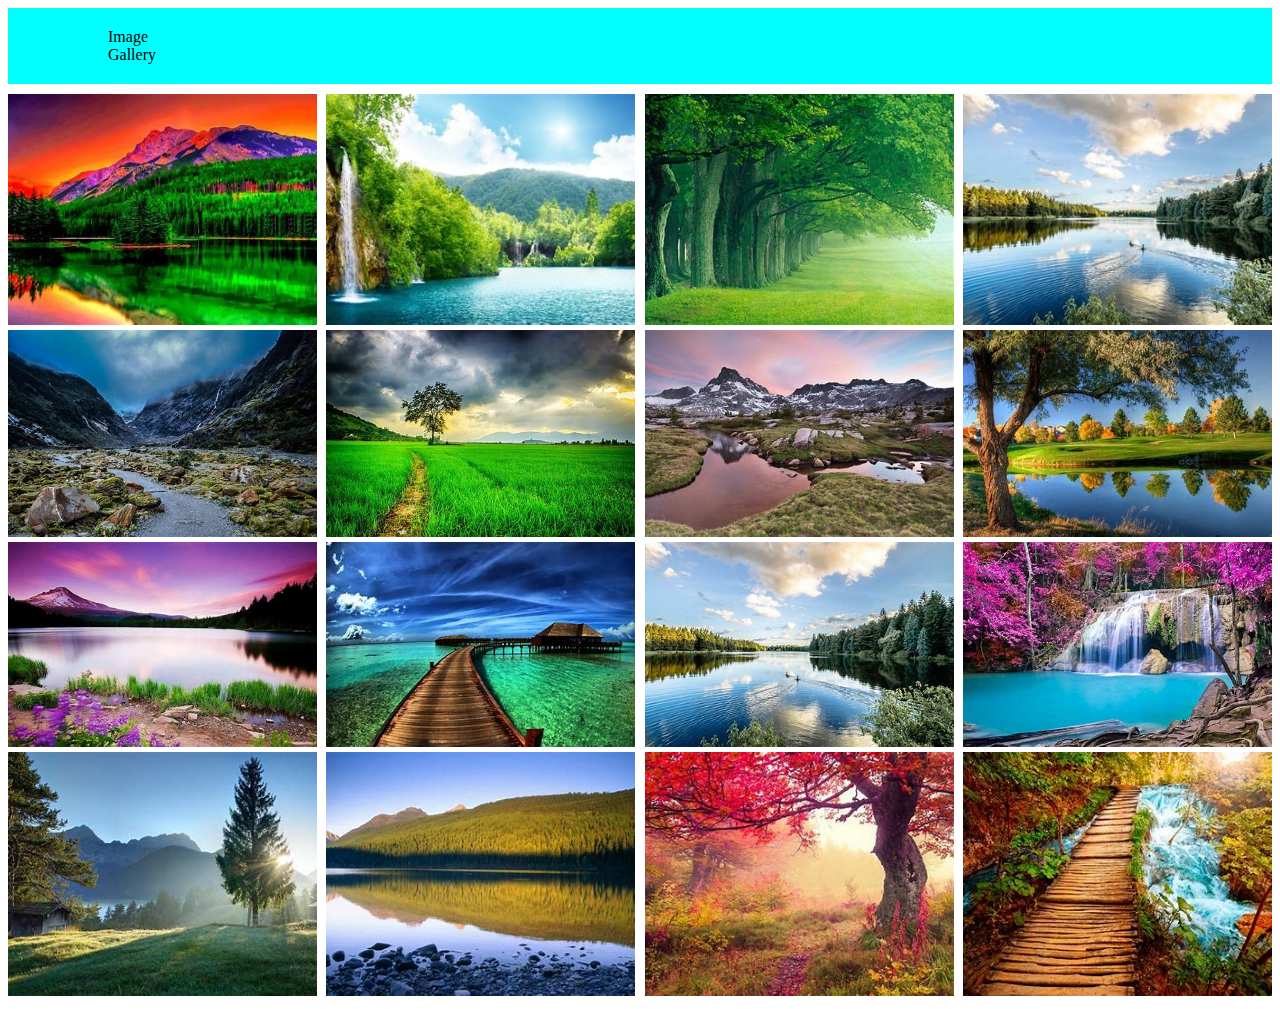
==== Template/photogallery.html @ 834311e4 "[incomplete code]" ====
<!DOCTYPE html>
<html lang="en">
<head>
    <meta charset="UTF-8">
    <meta name="viewport" content="width=device-width, initial-scale=1.0">
    <title>photo-gallery</title>
    <link href="../css/photogallery.css" rel="stylesheet">
    <script src="https://code.jquery.com/jquery-3.6.0.min.js"></script>
    <script src="../javascript/photogallery.js"></script>
</head>
<body>
    <header>
        <div id="gallery-header">
            <span>
                Image
            </span>
            <span>
                Gallery
            </span>
        </div>
    </header>
    <div id="gallery">
        <div class="image-frame">
            <img src="../assests/img-1.jpg" >
            <figcaption style="display: none;">Image 1</figcaption>
        </div>   
        <div class="image-frame">
            <img src="../assests/img2.jpg">
            <figcaption style="display: none;">Image 2</figcaption>
        </div>
        <div class="image-frame">
            <img src="../assests/img3.jpg">
            <figcaption style="display: none;">Image 3</figcaption>
        </div>
        <div class="image-frame">
            <img src="../assests/img4.jpg">
            <figcaption style="display: none;">Image 4</figcaption>
        </div>
        <div class="image-frame">
            <img src="../assests/img5.jpg">
            <figcaption style="display: none;">Image 5</figcaption>
        </div>
        <div class="image-frame">
            <img src="../assests/img6.jpg">
            <figcaption style="display: none;">Image 6</figcaption>
        </div>
        <div class="image-frame">
            <img src="../assests/img7.jpg">
            <figcaption style="display: none;">Image 7</figcaption>
        </div>
        <div class="image-frame">
            <img src="../assests/img8.jpg">
            <figcaption style="display: none;">Image 8</figcaption>
        </div>
        <div class="image-frame">
            <img src="../assests/img9.jpg">
            <figcaption style="display: none;">Image 9</figcaption>
        </div>
        <div class="image-frame">
            <img src="../assests/img10.jpg">
            <figcaption style="display: none;">Image 10</figcaption>
        </div>
        <div class="image-frame">
            <img src="../assests/img11.jpg">
            <figcaption style="display: none;">Image 11</figcaption>
        </div>
        <div class="image-frame">
            <img src="../assests/img12.jpg">
            <figcaption style="display: none;">Image 12</figcaption>
        </div>
        <div class="image-frame">
            <img src="../assests/img13.jpg">
            <figcaption style="display: none;">Image 13</figcaption>
        </div>
        <div class="image-frame">
            <img src="../assests/img14.jpg">
            <figcaption style="display: none;">Image 14</figcaption>
        </div>
        <div class="image-frame">
            <img src="../assests/img15.jpg">
            <figcaption style="display: none;">Image 15</figcaption>
        </div> 
        <div class="image-frame">
            <img src="../assests/img16.jpg">
            <figcaption style="display: none;">Image 16</figcaption>
        </div> 
    </div>
</body>
<script src="../javascript/photogallery.js"></script>
</html>
---- css/photogallery.css ----
*{
    font-size: medium;
}

#gallery {
    display: flex;
    flex-direction:row;
    flex-wrap: wrap;
    justify-content: space-between;
}

.image-frame {
    flex: 1 1 calc(25% - 20px); 
    max-width: calc(26% - 20px); 
    overflow: hidden;
    position: relative;
    padding-bottom: 5px;
}

.image-frame img {
    width: 100%;
    height: 100%;
    object-fit: cover;
    display: block; 
    transition: transform 0.3s ease-in-out;
}
.image-frame:hover img{
    transform: scale(1.5);
}
#gallery-header{
    display:flex;
    font-size: larger;
    flex-direction: column;
    padding:20px 50px 20px 100px;
    background-color: aqua;
    margin-bottom: 10px;;
}
@media screen and (max-width: 1200px) {
    .image-frame {
        flex: 1 1 calc(33.33% - 20px); /* 3 columns */
        max-width: calc(33.33% - 20px);
    }
}

@media screen and (max-width: 800px) {
    .image-frame {
        flex: 1 1 calc(50% - 20px); /* 2 columns */
        max-width: calc(50% - 20px);
    }
}
@media screen and (max-width: 600px) {
    .image-frame {
        flex: 1 1 calc(50% - 20px); /* 1 column */
        max-width: calc(50% - 20px);
    }
}
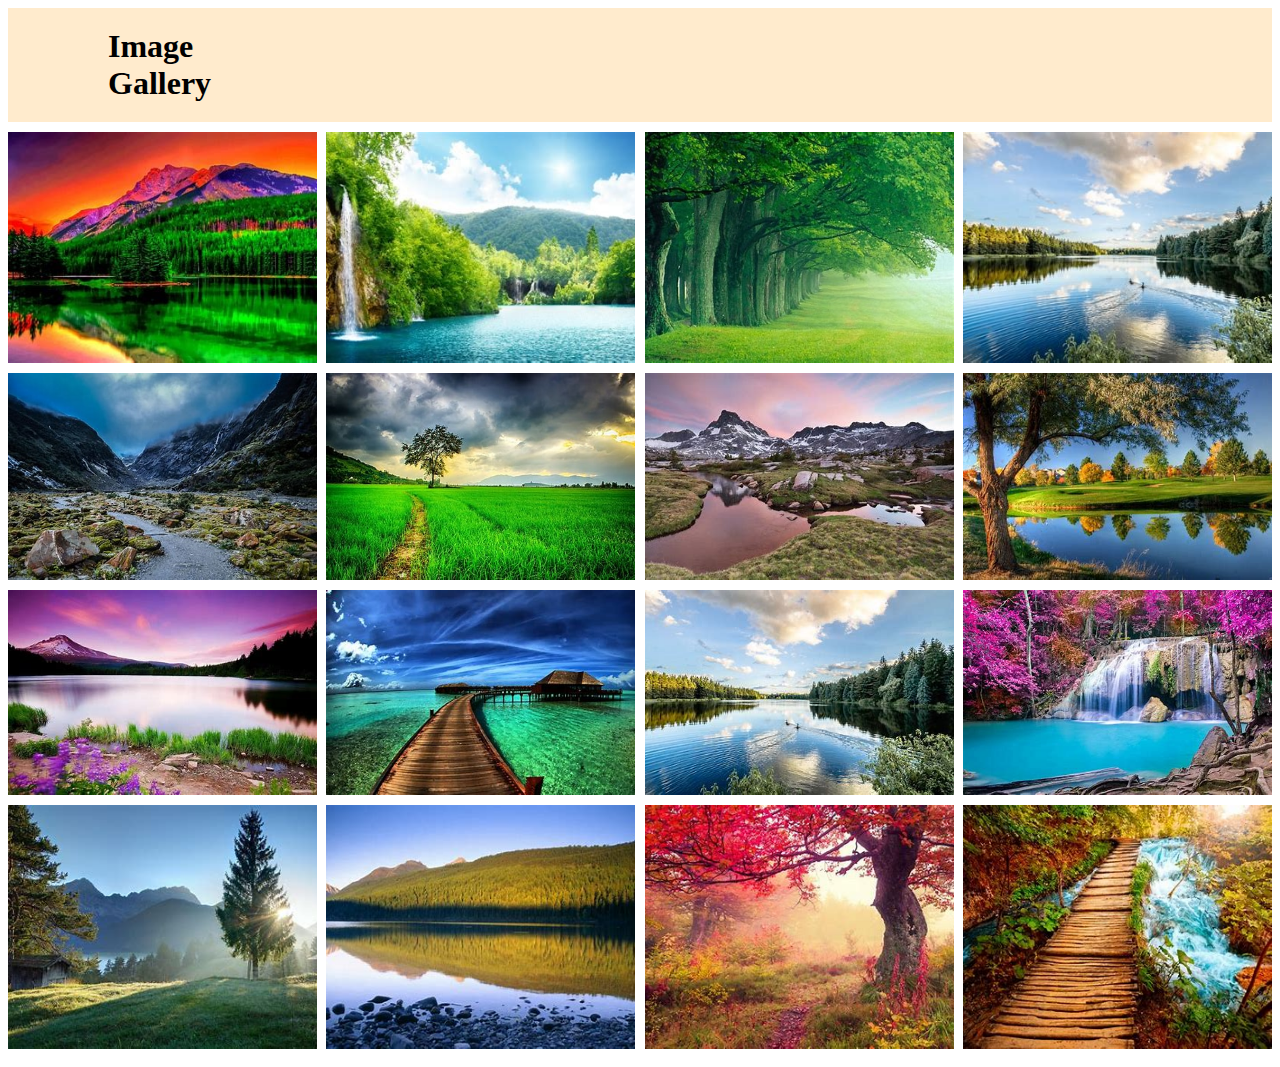
==== commit 88ea1c5a: "[complete]" ====
--- a/Template/photogallery.html
+++ b/Template/photogallery.html
@@ -22,7 +22,7 @@
     <div id="gallery">
         <div class="image-frame">
             <img src="../assests/img-1.jpg" >
-            <figcaption style="display: none;">Image 1</figcaption>
+            <figcaption style="display: none;"> enviroment image 1</figcaption>
         </div>   
         <div class="image-frame">
             <img src="../assests/img2.jpg">
--- a/css/photogallery.css
+++ b/css/photogallery.css
@@ -1,5 +1,6 @@
 *{
-    font-size: medium;
+    font-size:32px;
+    font-weight: bolder;
 }
 
 #gallery {
@@ -14,9 +15,9 @@
     max-width: calc(26% - 20px); 
     overflow: hidden;
     position: relative;
-    padding-bottom: 5px;
+    padding-bottom: 10px;
 }
-
+/* */
 .image-frame img {
     width: 100%;
     height: 100%;
@@ -25,17 +26,24 @@
     transition: transform 0.3s ease-in-out;
 }
 .image-frame:hover img{
-    transform: scale(1.5);
+    transform: scale(1.2);
 }
 #gallery-header{
     display:flex;
     font-size: larger;
     flex-direction: column;
     padding:20px 50px 20px 100px;
-    background-color: aqua;
+    background-color: blanchedalmond;
     margin-bottom: 10px;;
 }
 @media screen and (max-width: 1200px) {
+    *{
+        font-size:28px;
+        font-weight: bolder;
+    }
+    #gallery-header{
+        padding:20px 50px 20px 90px;
+    }
     .image-frame {
         flex: 1 1 calc(33.33% - 20px); /* 3 columns */
         max-width: calc(33.33% - 20px);
@@ -43,12 +51,26 @@
 }
 
 @media screen and (max-width: 800px) {
+    *{
+        font-size:22px;
+        font-weight: bolder;
+    }
+    #gallery-header{
+        padding:20px 50px 20px 70px;
+    }
     .image-frame {
         flex: 1 1 calc(50% - 20px); /* 2 columns */
         max-width: calc(50% - 20px);
     }
 }
 @media screen and (max-width: 600px) {
+    *{
+        font-size:18px;
+        font-weight: bolder;
+    }
+    #gallery-header{
+        padding:20px 50px 20px 50px;
+    }
     .image-frame {
         flex: 1 1 calc(50% - 20px); /* 1 column */
         max-width: calc(50% - 20px);
